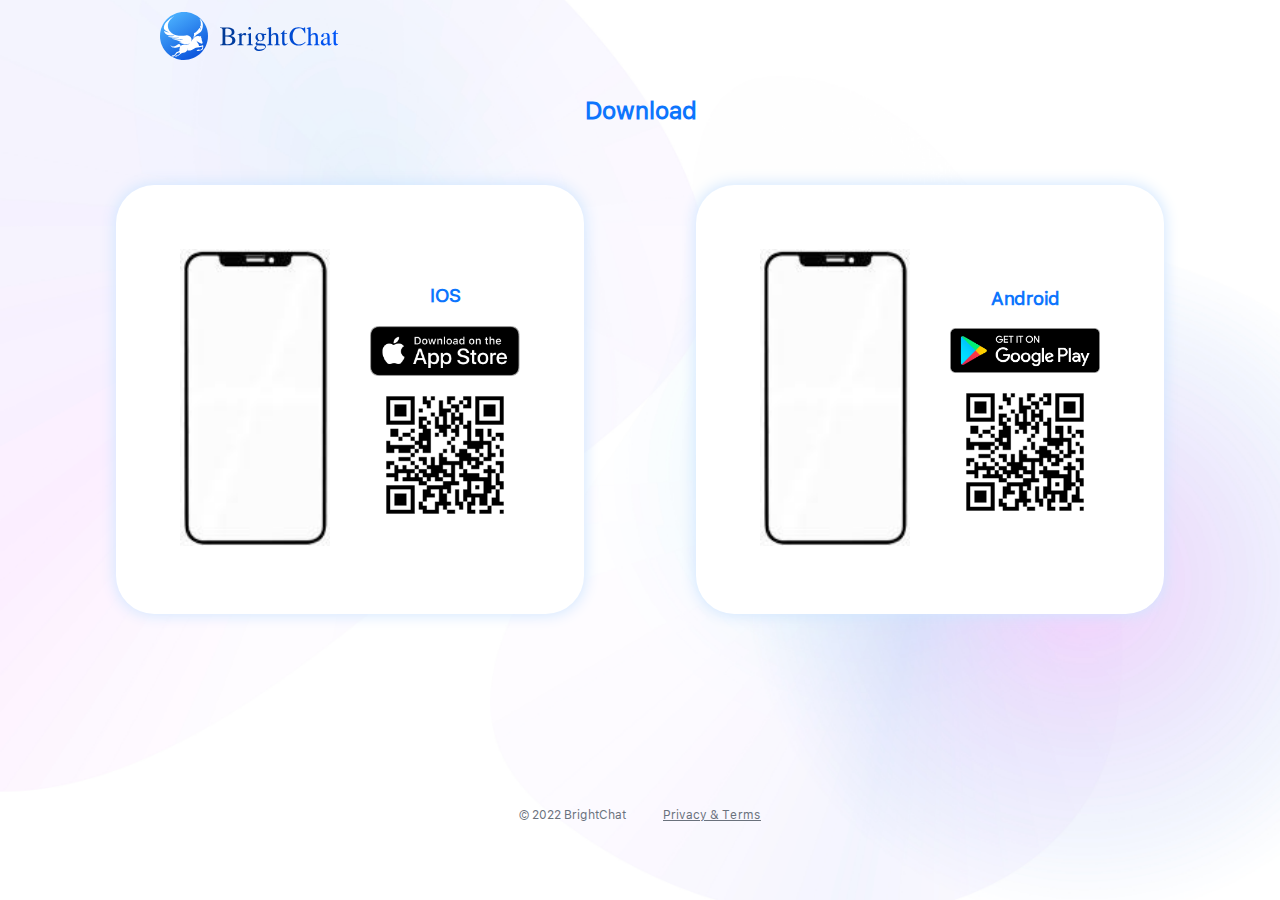
==== jujube009/download.html @ 8439d64f "Hanson Edited Version" ====
<!DOCTYPE html>
<html lang="en-US" prefix="og: http://ogp.me/ns# fb: http://ogp.me/ns/fb#">
<head>
    <meta charset="UTF-8">
    <meta http-equiv="refresh" content="1200" />

    <link rel="shortcut icon" type="image/x-icon" href="./img/favicon.ico" sizes="16x16" />
    <link rel="icon" href="./img/Favicon_32x32.png" sizes="32x32"/><link rel="apple-touch-icon-precomposed" href="./img/Favicon_180x180.png" /><link rel="icon" href="./img/Favicon_192x192.png" sizes="192x192"/>
    <meta name="msapplication-TileImage" content="https://www.brightchat.com/img/Favicon_270x270.png" />

    <meta name="viewport" content="width=device-width, initial-scale=1">

    <title>BrightChat - Secure Messaging</title>
    <meta name="robots" content="noodp,noydir"/>
    <meta name="description" content="A free, simple, and trusted messenger that connects anyone anywhere. Secure calls and messages based on state-of-the-art end-to-end encryption technology. A safe platform for honest communication between families, friends, communities, and businesses."/>
    <meta name="keywords" content="Messenger, BrightChat, ShenXun, end-to-end encryption, audio / video conference call"/>
    <link rel="canonical" href="https://www.brightchat.com/download" />
    <meta property="og:locale" content="en_US" />
    <meta property="og:type" content="website" />
    <meta property="og:title" content="BrightChat - Secure Messaging" />
    <meta property="og:description" content="A free, simple, and trusted messenger that connects anyone anywhere. Secure calls and messages based on state-of-the-art end-to-end encryption technology. A safe platform for honest communication between families, friends, communities, and businesses." />
    <meta property="og:url" content="https://www.brightchat.com/download" />
    <meta property="og:site_name" content="www.brightchat.com" />
    <meta property="og:image" content="https://www.brightchat.com/img/logoRec.png" />
    <meta name="twitter:card" content="summary_large_image"/>
    <meta name="twitter:description" content="A free, simple, and trusted messenger that connects anyone anywhere. Secure calls and messages based on state-of-the-art end-to-end encryption technology. A safe platform for honest communication between families, friends, communities, and businesses."/>
    <meta name="twitter:title" content="BrightChat - Secure Messaging"/>
    <meta name="twitter:site" content=""/>
    <meta name="twitter:domain" content="www.brightchat.com"/>
    <meta name="twitter:image" content="https://www.brightchat.com/img/logoRec.png"/>

    <link rel="stylesheet" href="./styles3download.css">
</head>
<body>
    <header>
        <div class="fullWidth">
            <div class="left">
                <a href="/index.html">
                    <span class="logo">
                        <img src="./img/LOGO.svg" alt="Bright Chat">
                    </span>
                </a>
            </div> 
        </div>
    </header>

    <main>
        <div class="fullWidth2">
            <h2>Download</h2>

            <div class="download-images">
                <div class="IOS">
                    <div class="picture">
                        <img src="./img/iphonescreen.jpeg" alt="" width="150px">
                    </div>
                    <div class="info">
                        <div>
                            <h3>IOS</h3>
                        </div>
                        <div>
                            <a href="##">
                                <img src="./img/ios.png" alt="" width="150px">
                            </a>
                        </div>
                        <div class="QRcode">
                            <a href="##">
                                <img src="./img/qr code.png" alt="" width="150px">
                            </a>
                        </div>

                    </div>
                </div>
                    
                <div class="android">
                    <div class="IOS">
                        <div class="picture">
                            <img src="./img/iphonescreen.jpeg" alt="" width="150px">
                        </div>
                        <div class="info">
                            <div>
                                <h3>Android</h3>
                            </div>
                            <div>
                                <a href="##">
                                    <img src="./img/android.png" alt="" width="150px">
                                </a>
                            </div>
                            <div class="QRcode">
                                <a href="##">
                                    <img src="./img/qr code.png" alt="" width="150px">
                                </a>
                            </div>
    
                        </div>
                </div>
            </div>
        </div>
        <div class="space">
            
        </div>
    </main>
    <footer>
        <div class="alignCenter">
            <span>© 2022 BrightChat</span>
            <span class="privacy"><a href="https://brightchat.com/privacy/">Privacy & Terms</a></span>
        </div>
    </footer>
</body>
</html>
---- jujube009/styles3download.css ----
@font-face {font-family: 'Cormorant Infant'; font-display: swap; src: local('CormorantInfant'), url('./fonts/CormorantInfant-Regular.ttf');}
@font-face {font-family: 'SFProText'; font-display: swap; src: local('SFProText'), url('./fonts/SFProText-Regular.ttf');}
@font-face {font-family: 'Inter'; font-display: swap; src: local('Inter'), url('./fonts/Inter-Regular.ttf');}

header {
    padding: 12px 0;
}

main .text {
    margin-top: 20vh;
    max-width: 620px; 
}

*,
*::before,
*::after {
    -webkit-box-sizing: border-box;
    -moz-box-sizing: border-box;
    box-sizing: border-box;
    font-family: 'SFProText', serif;
}

a {
    text-decoration: none;
}

body {
    margin: 0;
    padding: 0;
    border: 0;
    outline: 0;
    font-size: 100%;
    vertical-align: baseline; 
    background: url('./img/bgD.jpg')  no-repeat center center fixed;
    -webkit-background-size: cover;
    -moz-background-size: cover;
    -o-background-size: cover;
    background-size: cover; 
    height: 100%; 
    
}

.fullWidth {
    margin: auto;
    width: 100%;
    max-width: 1200px;
    padding: 0 20px;
    max-width: 1000px;
}

.fullWidth2 {
    /* display: flex; */
    margin: auto;
    width: 100%;
    max-width: 1200px;
    padding: 0 20px;
    text-align: center;
    color: rgb(13, 117, 253);
}

.download-images {

    display: flex;
    flex-wrap: wrap;
    margin: auto;
    /* padding: 90px; */
    justify-content: space-around;
}

.alignCenter {
    text-align: center;
}

.IOS {
    margin: 40px;
    background: white;
    padding: 5vw;
    box-shadow: 0px 0px 15px .2px rgb(209, 230, 255);
    border-radius: 3vw;
    display: flex;
    flex-direction: row;
}

.info {
    margin-left: 40px;
    display: flex;
    flex-direction: column;
    justify-content: center;
    text-align: center;
}

.space {
    content: "";
    height: 100px;
}

footer {  
    bottom:0;
    width:100%;
    padding-top: 50px;
    padding-bottom: 18px;  
}

footer span {
    /*font-family: 'Inter';*/
    font-style: normal;
    font-weight: 400;
    font-size: 12px;
    line-height: 15px; 
    text-align: center; 

    color: #6A717C;

}

footer .privacy {
    margin-left: 32px;
}

.privacy a {
    color: #6A717C;
    text-decoration: underline;
} 

@media (max-width: 1200px) { 
    main .text { 
        max-width: 54%;
        margin-top: 15vh;
    }
    main .screens { 
        max-width: 46%; 
    }
} 

@media (max-width: 960px) { 
    main .text { 
        max-width: 100%;
        margin-top: 15vh;
    }
    main .screens { 
        max-width: 100%; 
        float: left;
    }
} 

@media (max-width: 620px) { 
    body {
        background-image: url('./img/bgM.jpg'); 
    }
    .mobile_hide {
        min-height: 0;
        max-height: 0;
        max-width: 0;
        display: none !important;
        overflow: hidden;
        font-size: 0;
    }
    .desktop_hide {
        display: block !important; 
    }
    main .text {
        margin-top: 40px;
    }
    .text .title {
        font-weight: 700;
        font-size: 36px;
        line-height: 44px;
    }
    .text .desc {
        font-size: 16px;
        line-height: 19px;
    }
    .text .stores {
        margin-top: 32px;
    }

    main .screens {
        margin-top: 66px;
    }
}


/* .download-images {
    display: flex;
    flex-direction: row;
} */
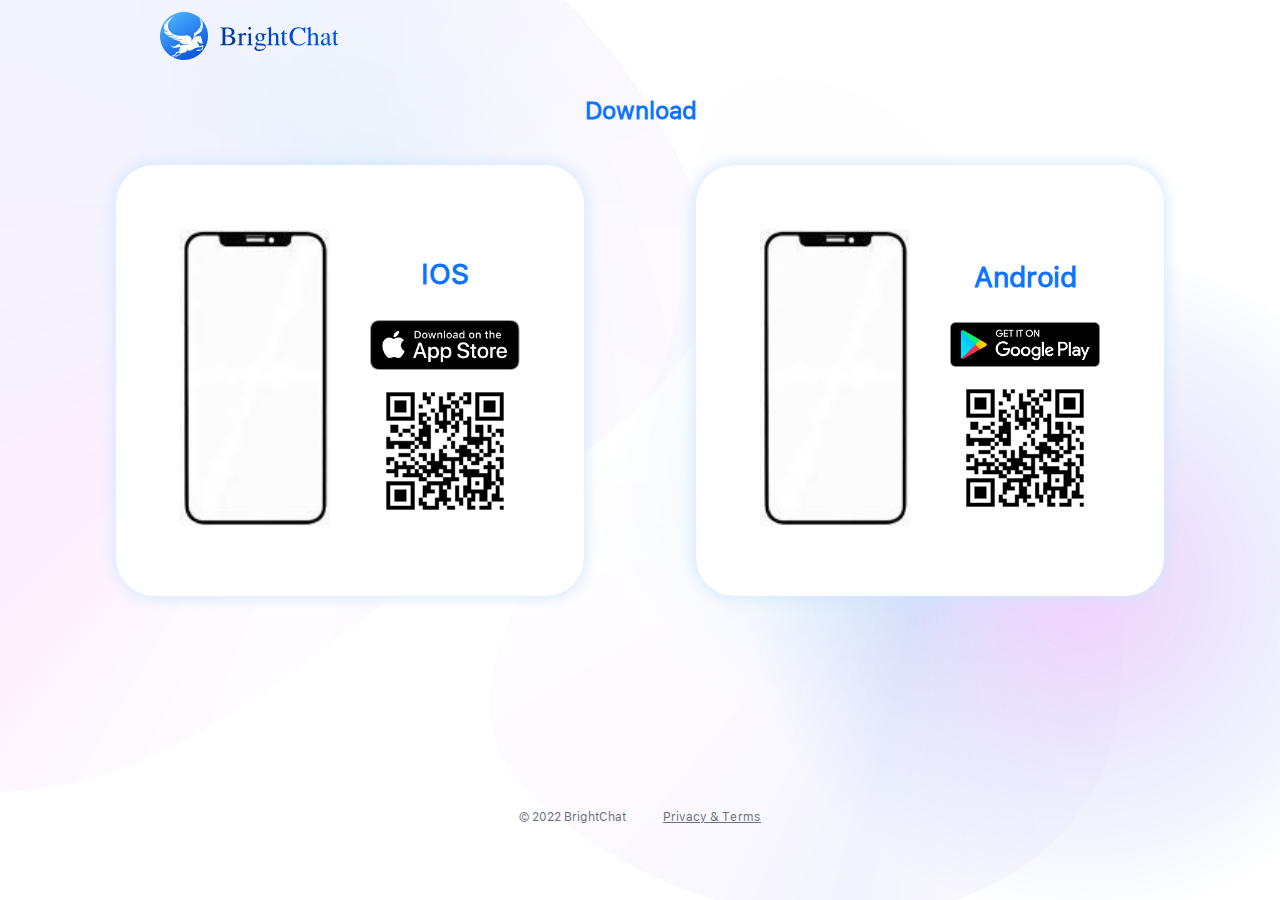
==== commit af43673f: "testing" ====
--- a/jujube009/download.html
+++ b/jujube009/download.html
@@ -46,7 +46,11 @@
 
     <main>
         <div class="fullWidth2">
-            <h2>Download</h2>
+            <h2>Download</
+                
+                
+                
+                h2>
 
             <div class="download-images">
                 <div class="IOS">
